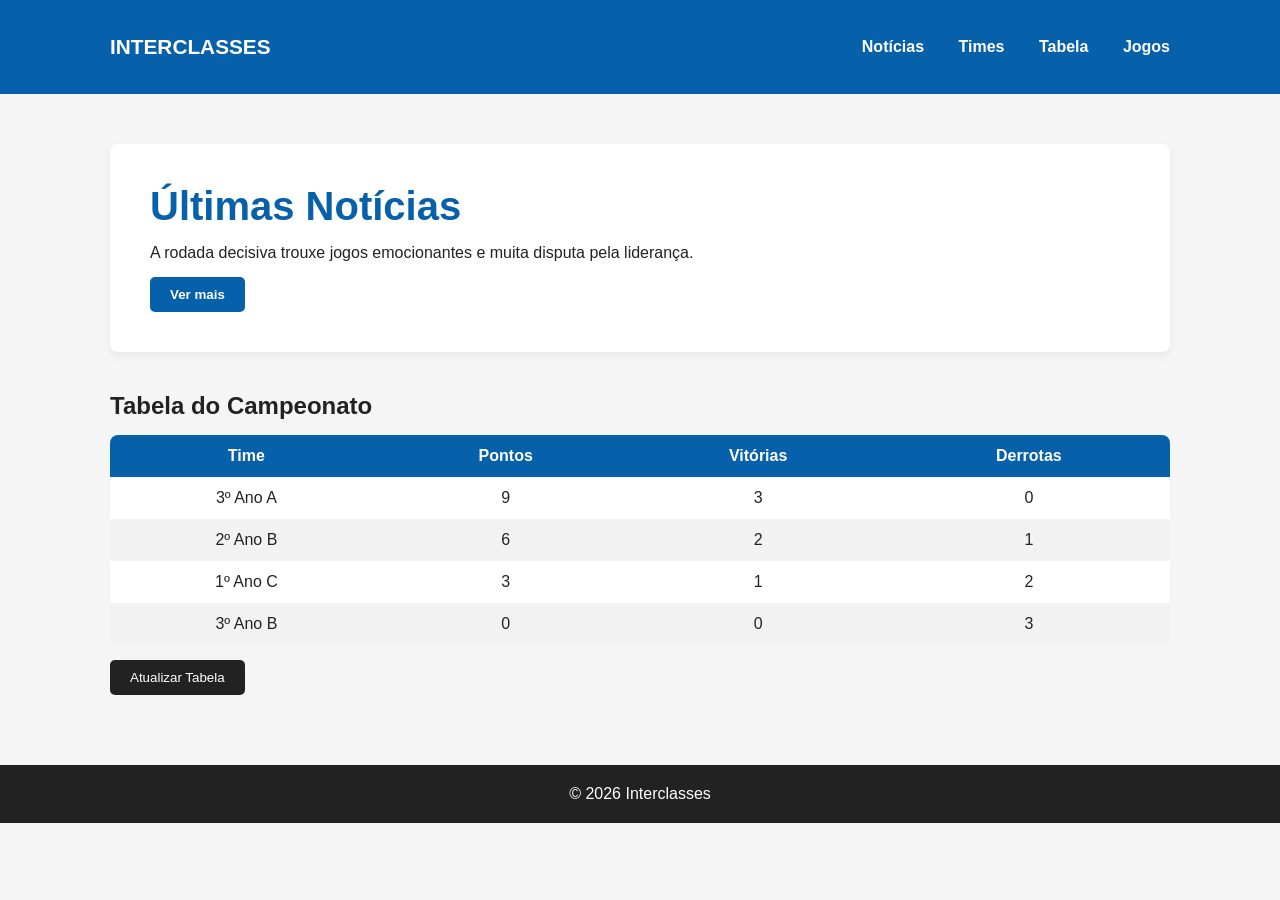
==== index.html @ 079131e8 "Add files via upload" ====
<!DOCTYPE html>
<html lang="pt-BR">
<head>
  <meta charset="UTF-8">
  <meta name="viewport" content="width=device-width, initial-scale=1.0">
  <title>Interclasses 2026</title>
  <link rel="stylesheet" href="style.css">
</head>
<body>

<header class="topbar">
  <div class="container nav">
    <div class="logo">INTERCLASSES</div>
    <nav>
      <a href="#">Notícias</a>
      <a href="#">Times</a>
      <a href="#">Tabela</a>
      <a href="#">Jogos</a>
    </nav>
  </div>
</header>

<main class="container">

  <section class="hero">
    <div class="hero-text">
      <h1>Últimas Notícias</h1>
      <p>
        A rodada decisiva trouxe jogos emocionantes e muita disputa pela liderança.
      </p>
      <button onclick="mostrarMensagem()">Ver mais</button>
    </div>
  </section>

  <section class="tabela-section">
    <h2>Tabela do Campeonato</h2>

    <table id="tabela">
      <thead>
        <tr>
          <th>Time</th>
          <th>Pontos</th>
          <th>Vitórias</th>
          <th>Derrotas</th>
        </tr>
      </thead>
      <tbody>
      </tbody>
    </table>

    <button class="atualizar-btn" onclick="atualizarTabela()">Atualizar Tabela</button>
  </section>

</main>

<footer>
  <p>© 2026 Interclasses</p>
</footer>

<script src="script.js"></script>
</body>
</html>
---- style.css ----
* {
  margin: 0;
  padding: 0;
  box-sizing: border-box;
  font-family: Arial, Helvetica, sans-serif;
}

body {
  background: #f5f5f5;
  color: #222;
}

/* HEADER */
.topbar {
  background: #0660aa; /* verde estilo ge */
  padding: 15px 0;
  color: white;
}

.nav {
  display: flex;
  justify-content: space-between;
  align-items: center;
}

.logo {
  font-weight: bold;
  font-size: 1.3rem;
}

nav a {
  color: white;
  text-decoration: none;
  margin-left: 30px;
  font-weight: 600;
}

nav a:hover {
  opacity: 0.8;
}

.container {
  max-width: 1100px;
  margin: auto;
  padding: 20px;
}

/* HERO */
.hero {
  background: white;
  padding: 40px;
  border-radius: 8px;
  margin-top: 30px;
  box-shadow: 0 4px 10px rgba(0,0,0,0.05);
}

.hero h1 {
  font-size: 2.5rem;
  color: #0660aa;
  margin-bottom: 15px;
}

.hero button {
  margin-top: 15px;
  padding: 10px 20px;
  border: none;
  background: #0660aa;
  color: white;
  font-weight: bold;
  cursor: pointer;
  border-radius: 5px;
}

.hero button:hover {
  background: #05438a;
}

/* TABELA */
.tabela-section {
  margin-top: 40px;
}

.tabela-section h2 {
  margin-bottom: 15px;
}

table {
  width: 100%;
  border-collapse: collapse;
  background: white;
  border-radius: 8px;
  overflow: hidden;
}

th {
  background: #0660aa;
  color: white;
  padding: 12px;
}

td {
  padding: 12px;
  text-align: center;
}

tr:nth-child(even) {
  background: #f2f2f2;
}

.atualizar-btn {
  margin-top: 15px;
  padding: 10px 20px;
  border: none;
  background: #222;
  color: white;
  cursor: pointer;
  border-radius: 5px;
}

.atualizar-btn:hover {
  background: #000;
}

/* FOOTER */
footer {
  margin-top: 50px;
  background: #222;
  color: white;
  text-align: center;
  padding: 20px;
}

.news-page {
  margin-top: 30px;
}

.news-page h1 {
  color: #06aa48;
  margin-bottom: 25px;
}

.news-grid {
  display: grid;
  grid-template-columns: repeat(auto-fit, minmax(300px, 1fr));
  gap: 20px;
}

.news-card {
  background: white;
  padding: 25px;
  border-radius: 8px;
  box-shadow: 0 4px 10px rgba(0,0,0,0.05);
  transition: 0.3s;
}

.news-card:hover {
  transform: translateY(-5px);
}

.news-card h2 {
  margin-bottom: 10px;
}

.news-card .data {
  display: block;
  margin-top: 15px;
  font-size: 0.9rem;
  color: gray;
}

.destaque {
  border-left: 6px solid #06aa48;
}
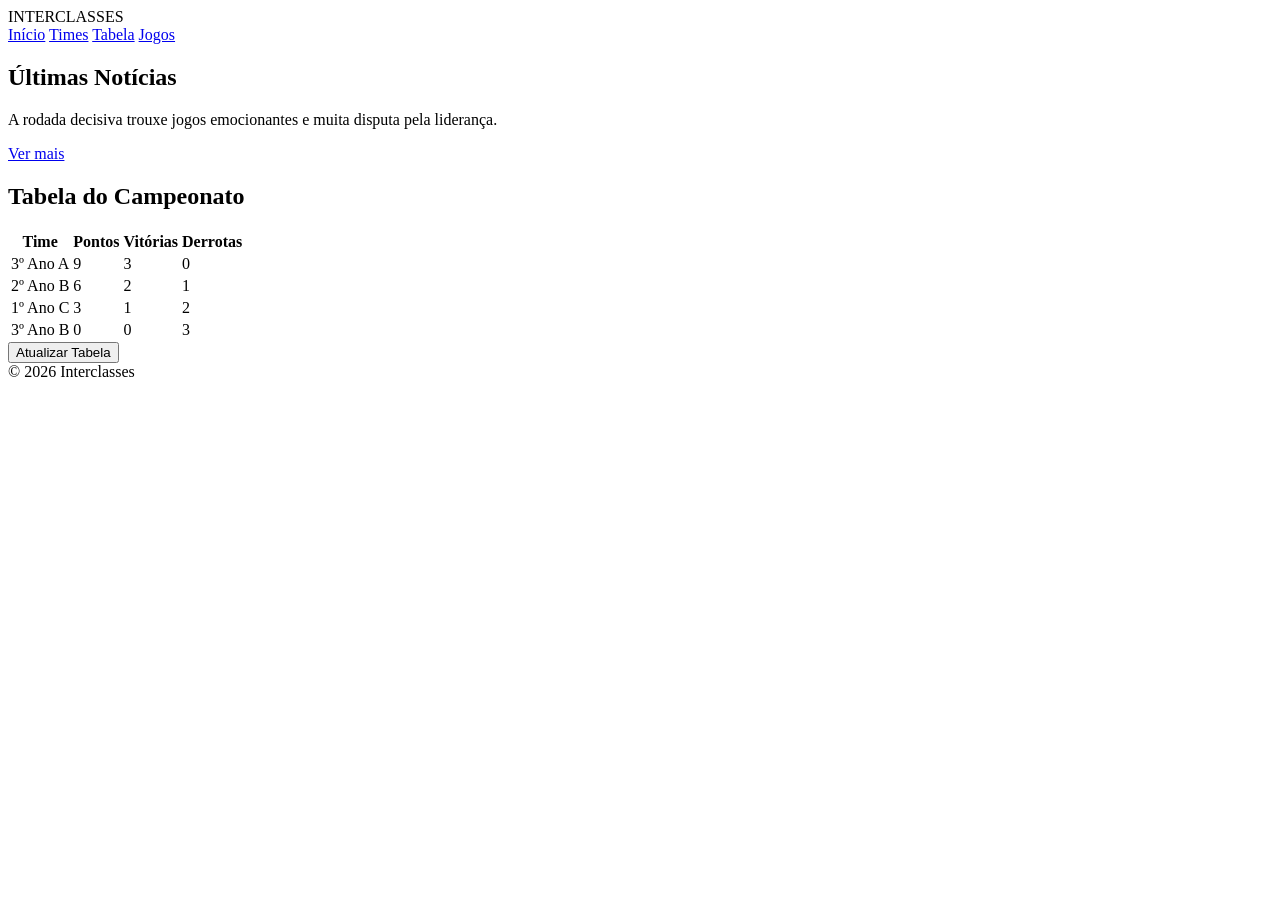
==== commit e91ea19a: "Atualizar o index.html" ====
--- a/index.html
+++ b/index.html
@@ -1,62 +1,73 @@
-<!DOCTYPE html>
-<html lang="pt-BR">
-<head>
-  <meta charset="UTF-8">
-  <meta name="viewport" content="width=device-width, initial-scale=1.0">
-  <title>Interclasses 2026</title>
-  <link rel="stylesheet" href="style.css">
-</head>
-<body>
-
-<header class="topbar">
-  <div class="container nav">
-    <div class="logo">INTERCLASSES</div>
-    <nav>
-      <a href="#">Notícias</a>
-      <a href="#">Times</a>
-      <a href="#">Tabela</a>
-      <a href="#">Jogos</a>
-    </nav>
-  </div>
-</header>
-
-<main class="container">
-
-  <section class="hero">
-    <div class="hero-text">
-      <h1>Últimas Notícias</h1>
-      <p>
-        A rodada decisiva trouxe jogos emocionantes e muita disputa pela liderança.
-      </p>
-      <button onclick="mostrarMensagem()">Ver mais</button>
-    </div>
-  </section>
-
-  <section class="tabela-section">
-    <h2>Tabela do Campeonato</h2>
-
-    <table id="tabela">
-      <thead>
-        <tr>
-          <th>Time</th>
-          <th>Pontos</th>
-          <th>Vitórias</th>
-          <th>Derrotas</th>
-        </tr>
-      </thead>
-      <tbody>
-      </tbody>
-    </table>
-
-    <button class="atualizar-btn" onclick="atualizarTabela()">Atualizar Tabela</button>
-  </section>
-
-</main>
-
-<footer>
-  <p>© 2026 Interclasses</p>
-</footer>
-
-<script src="script.js"></script>
-</body>
+<!DOCTYPE html>
+<html lang="pt-br">
+<head>
+    <meta charset="UTF-8">
+    <title>Interclasses</title>
+    <link rel="stylesheet" href="css/style.css">
+</head>
+<body>
+
+<header>
+    <div class="logo">INTERCLASSES</div>
+    <nav>
+        <a href="#">Início</a>
+        <a href="#">Times</a>
+        <a href="#">Tabela</a>
+        <a href="#">Jogos</a>
+    </nav>
+</header>
+
+<section class="noticias-destaque">
+    <h1>Últimas Notícias</h1>
+    <p>A rodada decisiva trouxe jogos emocionantes e muita disputa pela liderança.</p>
+    <a href="noticias.html" class="btn">Ver mais</a>
+</section>
+
+<section class="tabela">
+    <h2>Tabela do Campeonato</h2>
+    <table>
+        <thead>
+            <tr>
+                <th>Time</th>
+                <th>Pontos</th>
+                <th>Vitórias</th>
+                <th>Derrotas</th>
+            </tr>
+        </thead>
+        <tbody>
+            <tr>
+                <td>3º Ano A</td>
+                <td>9</td>
+                <td>3</td>
+                <td>0</td>
+            </tr>
+            <tr>
+                <td>2º Ano B</td>
+                <td>6</td>
+                <td>2</td>
+                <td>1</td>
+            </tr>
+            <tr>
+                <td>1º Ano C</td>
+                <td>3</td>
+                <td>1</td>
+                <td>2</td>
+            </tr>
+            <tr>
+                <td>3º Ano B</td>
+                <td>0</td>
+                <td>0</td>
+                <td>3</td>
+            </tr>
+        </tbody>
+    </table>
+
+    <button class="btn-secundario">Atualizar Tabela</button>
+</section>
+
+<footer>
+    © 2026 Interclasses
+</footer>
+
+</body>
 </html>
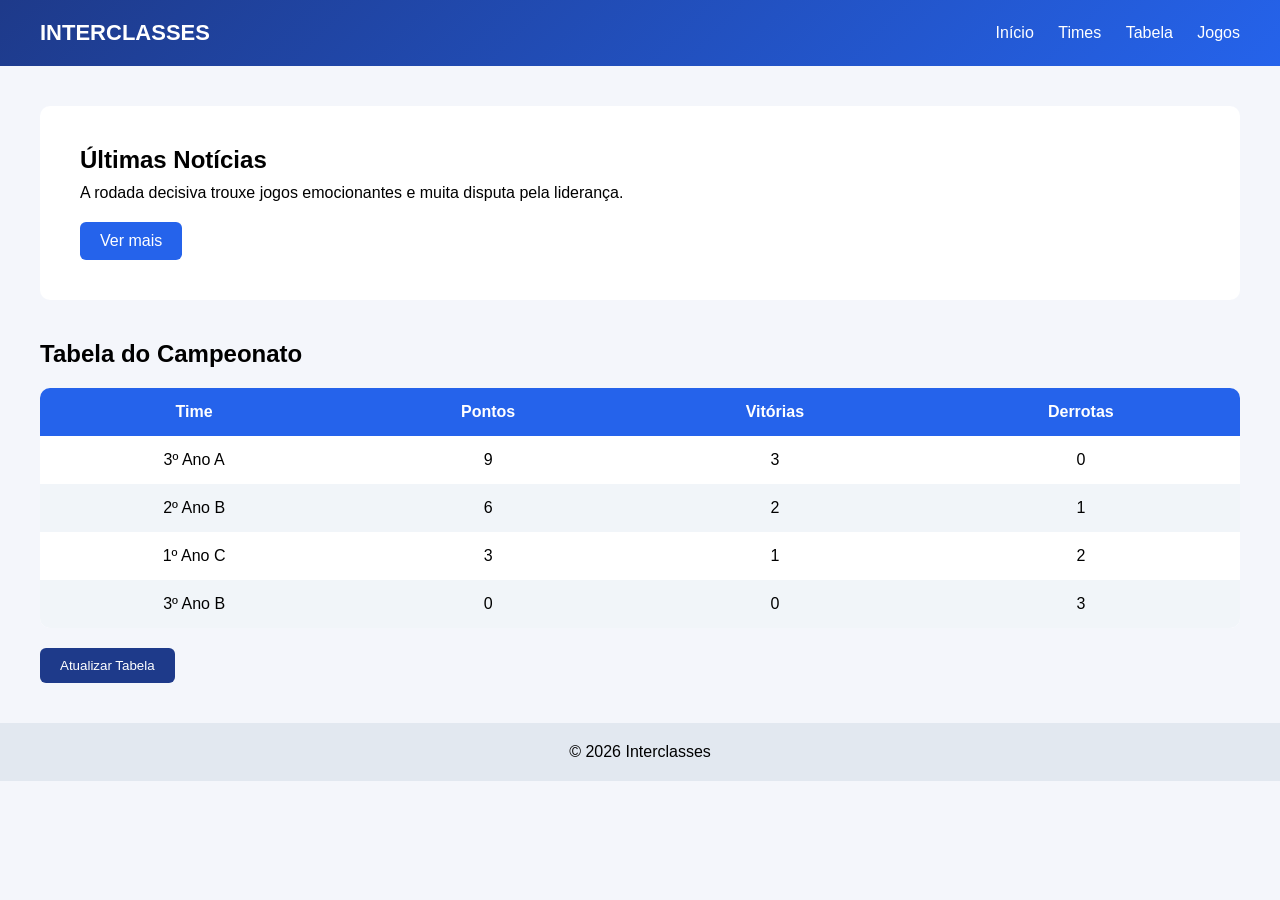
==== commit 7b1a121c: "Atualizar o index.html" ====
--- a/index.html
+++ b/index.html
@@ -3,7 +3,7 @@
 <head>
     <meta charset="UTF-8">
     <title>Interclasses</title>
-    <link rel="stylesheet" href="css/style.css">
+    <link rel="stylesheet" href="style.css">
 </head>
 <body>
 
--- a/style.css
+++ b/style.css
@@ -0,0 +1,148 @@
+* {
+    margin: 0;
+    padding: 0;
+    box-sizing: border-box;
+    font-family: Arial, sans-serif;
+}
+
+body {
+    background-color: #f4f6fb;
+}
+
+/* HEADER */
+header {
+    background: linear-gradient(135deg, #1e3a8a, #2563eb);
+    color: white;
+    padding: 20px 40px;
+    display: flex;
+    justify-content: space-between;
+    align-items: center;
+}
+
+.logo {
+    font-size: 22px;
+    font-weight: bold;
+}
+
+.logo a {
+    text-decoration: none;
+    color: white;
+}
+
+nav a {
+    color: white;
+    text-decoration: none;
+    margin-left: 20px;
+}
+
+nav a:hover {
+    text-decoration: underline;
+}
+
+/* NOTÍCIAS DESTAQUE */
+.noticias-destaque {
+    background: white;
+    margin: 40px;
+    padding: 40px;
+    border-radius: 10px;
+}
+
+.noticias-destaque h1 {
+    margin-bottom: 10px;
+}
+
+.btn {
+    display: inline-block;
+    margin-top: 20px;
+    padding: 10px 20px;
+    background-color: #2563eb;
+    color: white;
+    text-decoration: none;
+    border-radius: 6px;
+}
+
+.btn:hover {
+    background-color: #1e40af;
+}
+
+/* TABELA */
+.tabela {
+    margin: 40px;
+}
+
+.tabela h2 {
+    margin-bottom: 20px;
+}
+
+table {
+    width: 100%;
+    border-collapse: collapse;
+    background: white;
+    border-radius: 10px;
+    overflow: hidden;
+}
+
+thead {
+    background-color: #2563eb;
+    color: white;
+}
+
+th, td {
+    padding: 15px;
+    text-align: center;
+}
+
+tr:nth-child(even) {
+    background-color: #f1f5f9;
+}
+
+.btn-secundario {
+    margin-top: 20px;
+    padding: 10px 20px;
+    background-color: #1e3a8a;
+    color: white;
+    border: none;
+    border-radius: 6px;
+    cursor: pointer;
+}
+
+.btn-secundario:hover {
+    background-color: #172554;
+}
+
+/* PÁGINA NOTÍCIAS */
+.pagina-noticias {
+    margin: 40px;
+}
+
+.cards {
+    display: grid;
+    grid-template-columns: repeat(auto-fit, minmax(280px, 1fr));
+    gap: 20px;
+    margin-top: 30px;
+}
+
+.card {
+    background: white;
+    padding: 20px;
+    border-radius: 10px;
+}
+
+.card span {
+    display: block;
+    margin-top: 15px;
+    font-size: 14px;
+    color: gray;
+}
+
+.destaque {
+    border-left: 6px solid #2563eb;
+}
+
+/* FOOTER */
+footer {
+    text-align: center;
+    padding: 20px;
+    margin-top: 40px;
+    background-color: #e2e8f0;
+}
